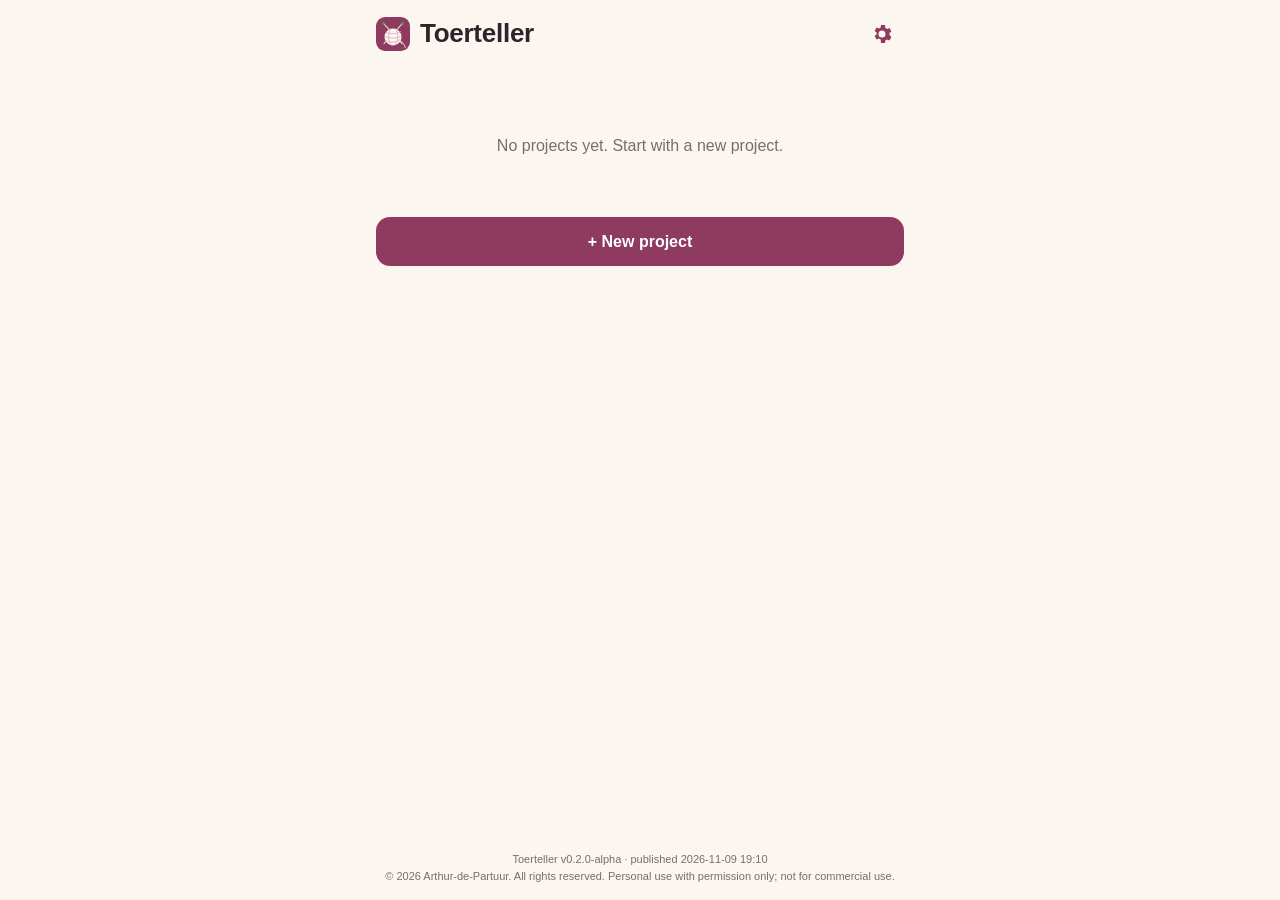
==== index.html @ f9f4dfbb "Toerteller 0.2.0-alpha Languages sorted alphabetically; version, changelog, README and How-To for 0." ====
<!doctype html>
<html lang="nl">
<head>
  <meta charset="utf-8">
  <meta name="viewport" content="width=device-width, initial-scale=1, viewport-fit=cover">
  <title>Toerteller</title>
  <meta name="description" content="Toerteller: tel je toeren tijdens het breien.">
  <meta name="theme-color" content="#8E3B5F">
  <meta name="apple-mobile-web-app-capable" content="yes">
  <meta name="mobile-web-app-capable" content="yes">
  <meta name="apple-mobile-web-app-title" content="Toerteller">
  <meta name="apple-mobile-web-app-status-bar-style" content="default">
  <link rel="manifest" href="manifest.webmanifest">
  <link rel="icon" href="icons/icon.svg" type="image/svg+xml">
  <link rel="apple-touch-icon" href="icons/apple-touch-icon.png">
  <link rel="stylesheet" href="css/style.css">
</head>
<body>
  <div id="app">
    <!-- Home: list of projects -->
    <section id="view-home" class="view" hidden>
      <header class="topbar">
        <h1 class="brand"><img src="icons/icon.svg" alt="" class="brand-icon"> Toerteller</h1>
        <button class="icon-btn" id="btn-settings" data-i18n-aria="settings" aria-label="Instellingen">
          <svg viewBox="0 0 24 24" aria-hidden="true"><path d="M12 15.5a3.5 3.5 0 1 1 0-7 3.5 3.5 0 0 1 0 7Zm7.4-2.5a7.6 7.6 0 0 0 0-2l2-1.6-2-3.4-2.4 1a7.5 7.5 0 0 0-1.7-1L15 3h-4l-.3 2.5a7.5 7.5 0 0 0-1.7 1l-2.4-1-2 3.4 2 1.6a7.6 7.6 0 0 0 0 2l-2 1.6 2 3.4 2.4-1a7.5 7.5 0 0 0 1.7 1L11 21h4l.3-2.5a7.5 7.5 0 0 0 1.7-1l2.4 1 2-3.4Z"/></svg>
        </button>
      </header>

      <div id="install-hint" class="banner" hidden></div>
      <div id="backup-hint" class="banner banner-soft" hidden></div>

      <div class="totals" id="home-totals"></div>

      <ul class="project-list" id="project-list"></ul>
      <p class="empty" id="home-empty" hidden data-i18n="emptyProjects"></p>

      <button class="btn btn-primary btn-block" id="btn-new" data-i18n="newProject"></button>
      <footer class="footer" data-footer></footer>
    </section>

    <!-- One project: its parts -->
    <section id="view-parts" class="view" hidden>
      <header class="topbar">
        <button class="icon-btn" id="btn-parts-back" data-i18n-aria="back" aria-label="Terug">
          <svg viewBox="0 0 24 24" aria-hidden="true"><path d="M15.5 4 7.5 12l8 8" fill="none" stroke="currentColor" stroke-width="2.4" stroke-linecap="round" stroke-linejoin="round"/></svg>
        </button>
        <h1 class="title" id="pp-name"></h1>
        <button class="icon-btn" id="btn-project-edit" data-i18n-aria="edit" aria-label="Bewerken">
          <svg viewBox="0 0 24 24" aria-hidden="true"><path d="M4 20h4L19 9l-4-4L4 16v4Zm11-17 4 4 1.5-1.5a1.4 1.4 0 0 0 0-2L18.5 1.5a1.4 1.4 0 0 0-2 0L15 3Z"/></svg>
        </button>
      </header>
      <div class="totals" id="pp-totals"></div>
      <ul class="project-list" id="part-list"></ul>
      <button class="btn btn-primary btn-block" id="btn-add-part" data-i18n="addPart"></button>
      <button class="btn btn-ghost btn-block" id="btn-reorder" data-i18n="reorder"></button>
      <footer class="footer" data-footer></footer>
    </section>

    <!-- Counter for one part -->
    <section id="view-project" class="view" hidden>
      <header class="topbar">
        <button class="icon-btn" id="btn-back" data-i18n-aria="back" aria-label="Terug">
          <svg viewBox="0 0 24 24" aria-hidden="true"><path d="M15.5 4 7.5 12l8 8" fill="none" stroke="currentColor" stroke-width="2.4" stroke-linecap="round" stroke-linejoin="round"/></svg>
        </button>
        <div class="title-wrap"><h1 class="title" id="p-name"></h1><div class="subtitle" id="p-project"></div></div>
        <button class="icon-btn" id="btn-edit" data-i18n-aria="edit" aria-label="Bewerken">
          <svg viewBox="0 0 24 24" aria-hidden="true"><path d="M4 20h4L19 9l-4-4L4 16v4Zm11-17 4 4 1.5-1.5a1.4 1.4 0 0 0 0-2L18.5 1.5a1.4 1.4 0 0 0-2 0L15 3Z"/></svg>
        </button>
      </header>

      <button class="counter" id="btn-plus" aria-live="polite">
        <span class="counter-label" data-i18n="row"></span>
        <span class="counter-value" id="p-count">0</span>
        <span class="counter-sub" id="p-target"></span>
        <span class="counter-hint" data-i18n="tapToAdd"></span>
      </button>

      <button class="link-btn" id="p-set-target" type="button" hidden data-i18n="setTarget"></button>
      <div class="progress" id="p-progress" hidden><div class="progress-bar" id="p-progress-bar"></div></div>

      <div class="repeat" id="p-repeat" hidden></div>

      <div class="idle-banner" id="idle-banner" role="alert" hidden></div>

      <div class="row-actions">
        <button class="btn btn-ghost" id="btn-minus" data-i18n="undo"></button>
        <div class="timer">
          <span class="timer-label" data-i18n="thisRow"></span>
          <span class="timer-value" id="p-timer">0:00</span>
        </div>
        <button class="btn btn-ghost" id="btn-timer" data-i18n="pause"></button>
      </div>
      <button class="btn btn-ghost btn-block" id="btn-finish" type="button"></button>

      <details class="stats-box" id="p-stats-box">
        <summary data-i18n="statsTitle"></summary>
        <dl class="stats" id="p-stats"></dl>
      </details>

      <label class="notes">
        <span data-i18n="notes"></span>
        <textarea id="p-notes" rows="4" data-i18n-placeholder="notesPlaceholder"></textarea>
      </label>
      <footer class="footer" data-footer></footer>
    </section>

    <!-- New project / edit project -->
    <section id="view-newproject" class="view" hidden>
      <header class="topbar">
        <button class="icon-btn" id="btn-np-cancel" data-i18n-aria="back" aria-label="Terug">
          <svg viewBox="0 0 24 24" aria-hidden="true"><path d="M15.5 4 7.5 12l8 8" fill="none" stroke="currentColor" stroke-width="2.4" stroke-linecap="round" stroke-linejoin="round"/></svg>
        </button>
        <h1 class="title" id="np-title"></h1>
        <span class="icon-btn-spacer"></span>
      </header>
      <form id="np-form" class="form" autocomplete="off">
        <label><span data-i18n="projectName"></span>
          <input type="text" id="np-name" required maxlength="60" data-i18n-placeholder="namePlaceholder"></label>
        <div id="np-type-wrap">
          <div class="field-label" data-i18n="projectType"></div>
          <div class="type-grid" id="np-types"></div>
        </div>
        <div id="np-parts-wrap">
          <div class="field-label" data-i18n="partsToKnit"></div>
          <small class="help" data-i18n="partsHelp"></small>
          <label class="check-row" id="np-pair-row"><input type="checkbox" id="np-pair"> <span data-i18n="pairHelp"></span></label>
          <ul class="check-list" id="np-parts"></ul>
          <div class="add-row">
            <input type="text" id="np-custom" maxlength="60" data-i18n-placeholder="customPart">
            <button type="button" class="btn btn-ghost" id="np-custom-add" data-i18n="add"></button>
          </div>
        </div>
        <button type="submit" class="btn btn-primary btn-block" id="np-submit"></button>
        <button type="button" class="btn btn-danger btn-block" id="btn-delete-project" data-i18n="deleteProject"></button>
      </form>
    </section>

    <!-- New / edit part -->
    <section id="view-edit" class="view" hidden>
      <header class="topbar">
        <button class="icon-btn" id="btn-edit-cancel" data-i18n-aria="back" aria-label="Terug">
          <svg viewBox="0 0 24 24" aria-hidden="true"><path d="M15.5 4 7.5 12l8 8" fill="none" stroke="currentColor" stroke-width="2.4" stroke-linecap="round" stroke-linejoin="round"/></svg>
        </button>
        <h1 class="title" id="edit-title"></h1>
        <span class="icon-btn-spacer"></span>
      </header>
      <form id="edit-form" class="form" autocomplete="off">
        <div id="f-suggest-wrap">
          <div class="field-label" data-i18n="suggestions"></div>
          <div class="chips" id="f-suggest"></div>
        </div>
        <label><span data-i18n="partName"></span>
          <input type="text" id="f-name" required maxlength="60" data-i18n-placeholder="partPlaceholder"></label>
        <label><span data-i18n="target"></span>
          <input type="number" id="f-target" min="0" max="99999" inputmode="numeric" data-i18n-placeholder="optional">
          <small data-i18n="targetHelp"></small></label>
        <label><span data-i18n="repeat"></span>
          <input type="number" id="f-repeat" min="0" max="9999" inputmode="numeric" data-i18n-placeholder="optional">
          <small data-i18n="repeatHelp"></small></label>
        <label id="f-count-wrap"><span data-i18n="currentRow"></span>
          <input type="number" id="f-count" min="0" max="99999" inputmode="numeric">
          <small data-i18n="currentRowHelp"></small></label>
        <label class="check-row" id="f-done-wrap"><input type="checkbox" id="f-done"> <span data-i18n="partDone"></span></label>
        <button type="submit" class="btn btn-primary btn-block" data-i18n="save"></button>
        <button type="button" class="btn btn-ghost btn-block" id="btn-copy-part" data-i18n="copyPart"></button>
        <button type="button" class="btn btn-danger btn-block" id="btn-delete" data-i18n="deletePart"></button>
      </form>
    </section>

    <!-- Settings -->
    <section id="view-settings" class="view" hidden>
      <header class="topbar">
        <button class="icon-btn" id="btn-settings-back" data-i18n-aria="back" aria-label="Terug">
          <svg viewBox="0 0 24 24" aria-hidden="true"><path d="M15.5 4 7.5 12l8 8" fill="none" stroke="currentColor" stroke-width="2.4" stroke-linecap="round" stroke-linejoin="round"/></svg>
        </button>
        <h1 class="title" data-i18n="settings"></h1>
        <span class="icon-btn-spacer"></span>
      </header>

      <div class="card">
        <label class="select-row"><span class="select-title" data-i18n="language"></span>
          <select id="set-lang">
            <option value="auto" data-i18n="automatic"></option>
            <option value="da">Dansk</option>
            <option value="de">Deutsch</option>
            <option value="en">English</option>
            <option value="nl">Nederlands</option>
            <option value="no">Norsk</option>
            <option value="sv">Svenska</option>
          </select>
        </label>
      </div>

      <div class="card">
        <h2 data-i18n="colours"></h2>
        <div class="segmented" id="set-theme">
          <button data-value="auto" data-i18n="automatic"></button>
          <button data-value="light" data-i18n="light"></button>
          <button data-value="dark" data-i18n="dark"></button>
        </div>
      </div>

      <div class="card">
        <label class="switch-row">
          <span><strong data-i18n="keepAwake"></strong><small data-i18n="keepAwakeHelp"></small></span>
          <input type="checkbox" id="set-wake" class="switch">
        </label>
      </div>

      <div class="card">
        <h2 data-i18n="idleTitle"></h2>
        <p class="muted" data-i18n="idleHelp"></p>
        <label class="select-row"><span data-i18n="idleRemind"></span>
          <select id="set-idle-remind">
            <option value="0" data-i18n="off"></option>
            <option value="2">2 min</option><option value="3">3 min</option><option value="5">5 min</option>
            <option value="10">10 min</option><option value="15">15 min</option><option value="20">20 min</option><option value="30">30 min</option>
          </select></label>
        <div id="idle-details">
          <label class="select-row"><span data-i18n="idlePause"></span>
            <select id="set-idle-pause">
              <option value="0" data-i18n="never"></option>
              <option value="1">1 min</option><option value="2">2 min</option><option value="5">5 min</option>
              <option value="10">10 min</option><option value="15">15 min</option>
            </select></label>
          <label class="check-row"><input type="checkbox" id="set-idle-flash"> <span data-i18n="idleFlash"></span></label>
          <label class="check-row"><input type="checkbox" id="set-idle-sound"> <span data-i18n="idleSound"></span></label>
          <label class="check-row" id="set-idle-vibrate-row"><input type="checkbox" id="set-idle-vibrate"> <span data-i18n="idleVibrate"></span></label>
        </div>
      </div>

      <div class="card">
        <h2 data-i18n="backup"></h2>
        <p class="muted" data-i18n="backupHelp"></p>
        <p class="muted" id="last-backup"></p>
        <button class="btn btn-primary btn-block" id="btn-export" data-i18n="export"></button>
        <label class="btn btn-ghost btn-block file-btn">
          <span data-i18n="import"></span>
          <input type="file" id="file-import" accept=".json,application/json" hidden>
        </label>
      </div>

      <div class="card">
        <h2 data-i18n="updates"></h2>
        <label class="switch-row">
          <span><strong data-i18n="autoUpdate"></strong><small data-i18n="autoUpdateHelp"></small></span>
          <input type="checkbox" id="set-autoupdate" class="switch">
        </label>
        <p class="muted update-line"><span data-i18n="thisVersion"></span> <b id="update-version"></b></p>
        <button class="btn btn-ghost btn-block" id="btn-check-update" data-i18n="checkNow"></button>
        <p class="muted" id="update-status" role="status"></p>
      </div>

      <div class="card">
        <h2 data-i18n="help"></h2>
        <p><a href="https://github.com/Arthur-de-Partuur/Toerteller/blob/main/docs/HOW-TO.md" target="_blank" rel="noopener" data-i18n="howTo"></a></p>
      </div>
      <footer class="footer" data-footer></footer>
    </section>
  </div>

  <div class="toast" id="toast" role="status" hidden></div>

  <div class="sheet" id="sheet" hidden>
    <div class="sheet-panel" role="dialog" aria-modal="true" aria-labelledby="sheet-title">
      <div class="sheet-title" id="sheet-title"></div>
      <p class="sheet-message" id="sheet-message" hidden></p>
      <div class="sheet-actions" id="sheet-actions"></div>
      <button class="sheet-btn sheet-cancel" id="sheet-cancel" type="button" data-i18n="cancel"></button>
    </div>
  </div>

  <script src="js/channel.js"></script>
  <script src="js/version.js"></script>
  <script src="js/i18n.js"></script>
  <script src="js/lang/da.js"></script>
  <script src="js/lang/de.js"></script>
  <script src="js/lang/no.js"></script>
  <script src="js/lang/sv.js"></script>
  <script src="js/templates.js"></script>
  <script src="js/store.js"></script>
  <script src="js/app.js"></script>
</body>
</html>
---- css/style.css ----
/* Toerteller look and feel. Colours are tokens; dark mode redefines them. */
:root {
  --bg: #FBF6F0;          /* warm cream */
  --surface: #FFFFFF;
  --surface-2: #F3EAE1;
  --text: #2E2329;
  --muted: #7B6B72;
  --line: #E6D9CE;
  --primary: #8E3B5F;     /* berry wool */
  --primary-ink: #FFFFFF;
  --primary-soft: #F4E1E9;
  --accent: #5E8C6A;      /* sage */
  --accent-soft: #E3EEE5;
  --accent-ink: #FFFFFF;
  --danger: #B3261E;
  --radius: 18px;
  --shadow: 0 2px 10px rgba(80, 40, 60, .08);
  color-scheme: light;
}
@media (prefers-color-scheme: dark) {
  :root:not([data-theme="light"]) {
    --bg: #1E1A1D; --surface: #2A2428; --surface-2: #342C31; --text: #F4ECEF; --muted: #B5A6AD;
    --line: #43383E; --primary: #E08AAE; --primary-ink: #2A1420; --primary-soft: #4A2A38;
    --accent: #8DC09A; --accent-soft: #2C3B30; --accent-ink: #13261A; --danger: #F2847B; --shadow: none; color-scheme: dark;
  }
}
:root[data-theme="dark"] {
  --bg: #1E1A1D; --surface: #2A2428; --surface-2: #342C31; --text: #F4ECEF; --muted: #B5A6AD;
  --line: #43383E; --primary: #E08AAE; --primary-ink: #2A1420; --primary-soft: #4A2A38;
  --accent: #8DC09A; --accent-soft: #2C3B30; --accent-ink: #13261A; --danger: #F2847B; --shadow: none; color-scheme: dark;
}

* { box-sizing: border-box; }
html { -webkit-text-size-adjust: 100%; }
body {
  margin: 0; background: var(--bg); color: var(--text);
  font: 16px/1.45 -apple-system, BlinkMacSystemFont, "SF Pro Rounded", "Segoe UI", Roboto, Arial, sans-serif;
  -webkit-tap-highlight-color: transparent;
}
button, input, textarea { font: inherit; color: inherit; }
button { touch-action: manipulation; cursor: pointer; }
a { color: var(--primary); }

.view {
  max-width: 560px; margin: 0 auto;
  padding: calc(env(safe-area-inset-top) + 8px) calc(env(safe-area-inset-right) + 16px) calc(env(safe-area-inset-bottom) + 16px) calc(env(safe-area-inset-left) + 16px);
  min-height: 100dvh; display: flex; flex-direction: column; gap: 14px;
}
.view[hidden] { display: none; }

/* top bar */
.topbar { display: flex; align-items: center; gap: 8px; min-height: 52px; }
.brand { display: flex; align-items: center; gap: 10px; font-size: 26px; margin: 0; flex: 1; letter-spacing: -.01em; }
.brand-icon { width: 34px; height: 34px; border-radius: 9px; }
.title { flex: 1; margin: 0; font-size: 20px; text-align: center; white-space: nowrap; overflow: hidden; text-overflow: ellipsis; }
.icon-btn, .icon-btn-spacer { width: 44px; height: 44px; flex: none; }
.icon-btn { border: 0; background: transparent; border-radius: 12px; display: grid; place-items: center; color: var(--primary); }
.icon-btn svg { width: 24px; height: 24px; fill: currentColor; }
.icon-btn:active { background: var(--primary-soft); }

/* buttons */
.btn {
  border: 0; border-radius: 14px; padding: 13px 18px; font-weight: 600; min-height: 48px;
  background: var(--surface-2); color: var(--text); display: inline-flex; align-items: center; justify-content: center; text-align: center;
}
.btn:disabled { opacity: .4; }
.btn-primary { background: var(--primary); color: var(--primary-ink); }
.btn-ghost { background: var(--surface); border: 1px solid var(--line); }
.btn-danger { background: transparent; color: var(--danger); }
.btn-block { width: 100%; }
.btn-small { min-height: 36px; padding: 6px 12px; font-size: 14px; border-radius: 10px; background: var(--surface); flex: none; }
.btn:active { transform: scale(.98); }
.file-btn { cursor: pointer; margin-top: 8px; }

/* banners */
.banner { display: flex; gap: 10px; align-items: center; background: var(--primary-soft); border-radius: 14px; padding: 12px 14px; font-size: 14px; }
.banner span { flex: 1; }
.banner-soft { background: var(--accent-soft); }
.banner[hidden] { display: none; }

/* home */
.totals { color: var(--muted); font-size: 14px; }
.totals[hidden] { display: none; }
.project-list { list-style: none; margin: 0; padding: 0; display: grid; gap: 10px; }
.project-card {
  display: grid; grid-template-columns: 64px 1fr; grid-template-rows: auto auto auto; column-gap: 14px;
  background: var(--surface); border-radius: var(--radius); padding: 14px 16px; text-decoration: none; color: var(--text);
  box-shadow: var(--shadow); border: 1px solid var(--line);
}
.project-card:active { background: var(--surface-2); }
.pc-count { grid-row: 1 / span 3; align-self: center; text-align: center; font-size: 30px; font-weight: 700; color: var(--primary); font-variant-numeric: tabular-nums; }
.pc-name { font-weight: 600; font-size: 17px; overflow: hidden; text-overflow: ellipsis; white-space: nowrap; }
.pc-meta { color: var(--muted); font-size: 14px; }
.pc-bar { height: 6px; background: var(--surface-2); border-radius: 3px; margin-top: 8px; overflow: hidden; }
.pc-bar span { display: block; height: 100%; background: var(--accent); border-radius: 3px; }
.empty { color: var(--muted); text-align: center; padding: 30px 10px; }
.empty[hidden] { display: none; }

/* counter */
.counter {
  border: 0; width: 100%; min-height: 42dvh; border-radius: 28px; background: var(--primary); color: var(--primary-ink);
  display: flex; flex-direction: column; align-items: center; justify-content: center; gap: 2px; padding: 20px;
  box-shadow: 0 8px 24px rgba(142, 59, 95, .25); user-select: none; -webkit-user-select: none;
}
.counter:active { filter: brightness(1.08); }
.counter.bump .counter-value { animation: bump .28s ease-out; }
@keyframes bump { 0% { transform: scale(1); } 40% { transform: scale(1.14); } 100% { transform: scale(1); } }
.counter-label { font-size: 18px; opacity: .85; text-transform: uppercase; letter-spacing: .12em; }
.counter-value { font-size: clamp(96px, 32vw, 160px); font-weight: 700; line-height: 1; font-variant-numeric: tabular-nums; }
.counter-sub { font-size: 20px; opacity: .9; min-height: 1.2em; }
.counter-hint { font-size: 13px; opacity: .7; margin-top: 8px; }

.progress { height: 10px; background: var(--surface-2); border-radius: 5px; overflow: hidden; }
.progress[hidden] { display: none; }
.progress-bar { height: 100%; background: var(--accent); border-radius: 5px; transition: width .3s; }

.repeat { text-align: center; font-weight: 600; background: var(--accent-soft); color: var(--text); border-radius: 14px; padding: 10px; }
.repeat.repeat-end { background: var(--accent); color: var(--accent-ink); }
.repeat[hidden] { display: none; }

.row-actions { display: grid; grid-template-columns: 1fr auto 1fr; align-items: center; gap: 10px; }
.timer { display: flex; flex-direction: column; align-items: center; min-width: 96px; }
.timer-label { font-size: 12px; color: var(--muted); text-transform: uppercase; letter-spacing: .08em; }
.timer-value { font-size: 28px; font-weight: 700; font-variant-numeric: tabular-nums; }
.timer-value.paused { color: var(--muted); }
#btn-timer.is-paused { background: var(--accent); color: var(--accent-ink); border-color: transparent; }

.stats { margin: 0; display: grid; grid-template-columns: 1fr 1fr; gap: 8px; }
.stats div { background: var(--surface); border: 1px solid var(--line); border-radius: 14px; padding: 10px 12px; }
.stats dt { font-size: 12px; color: var(--muted); }
.stats dd { margin: 2px 0 0; font-weight: 600; }

.notes { display: grid; gap: 6px; font-weight: 600; }
textarea, input[type="text"], input[type="number"] {
  width: 100%; border: 1px solid var(--line); background: var(--surface); border-radius: 12px; padding: 12px; font-size: 16px; font-weight: 400;
}
textarea:focus, input:focus { outline: 2px solid var(--primary); outline-offset: 0; border-color: transparent; }

/* forms and settings */
.form { display: grid; gap: 16px; }
.form label { display: grid; gap: 6px; font-weight: 600; }
.form label[hidden] { display: none; }
.form small, .switch-row small { font-weight: 400; color: var(--muted); font-size: 13px; display: block; }
.btn[hidden] { display: none; }
.card { background: var(--surface); border: 1px solid var(--line); border-radius: var(--radius); padding: 16px; }
.card h2 { font-size: 16px; margin: 0 0 10px; }
.card p { margin: 0 0 10px; }
.muted { color: var(--muted); font-size: 14px; }
.segmented { display: grid; grid-auto-flow: column; grid-auto-columns: 1fr; background: var(--surface-2); border-radius: 12px; padding: 3px; }
.segmented button { border: 0; background: transparent; border-radius: 10px; padding: 9px 4px; font-size: 14px; }
.segmented button.active { background: var(--surface); box-shadow: var(--shadow); font-weight: 600; color: var(--primary); }
.switch-row { display: flex; align-items: center; gap: 12px; justify-content: space-between; }
.switch { appearance: none; -webkit-appearance: none; width: 52px; height: 32px; border-radius: 16px; background: var(--line); position: relative; flex: none; transition: background .2s; }
.switch::after { content: ""; position: absolute; top: 3px; left: 3px; width: 26px; height: 26px; border-radius: 50%; background: #fff; transition: transform .2s; box-shadow: 0 1px 3px rgba(0,0,0,.25); }
.switch:checked { background: var(--accent); }
.switch:checked::after { transform: translateX(20px); }

/* inactivity reminder */
.idle-banner { background: var(--primary); color: var(--primary-ink); border-radius: 14px; padding: 12px 14px; font-weight: 600; text-align: center; }
.idle-banner[hidden] { display: none; }
body.idle-alert .counter { animation: idle-flash 1s ease-in-out infinite; }
body.idle-alert .idle-banner { animation: idle-flash 1s ease-in-out infinite; }
@keyframes idle-flash { 0%, 100% { filter: none; } 50% { filter: brightness(1.35) saturate(1.2); box-shadow: 0 0 0 6px var(--accent); } }
@media (prefers-reduced-motion: reduce) { body.idle-alert .counter, body.idle-alert .idle-banner { animation-duration: 2.5s; } }
.select-row, .check-row { display: flex; align-items: center; justify-content: space-between; gap: 12px; padding: 8px 0; }
.check-row { justify-content: flex-start; }
.check-row input { width: 22px; height: 22px; accent-color: var(--accent); }
.check-row[hidden], #idle-details[hidden] { display: none; }
select { font: inherit; color: var(--text); background: var(--surface-2); border: 1px solid var(--line); border-radius: 10px; padding: 8px 10px; }

#update-status:empty { display: none; }
.update-line { margin: 12px 0 10px; }

/* project form, parts */
.title-wrap { flex: 1; min-width: 0; text-align: center; }
.title-wrap .title { display: block; }
.subtitle { font-size: 13px; color: var(--muted); white-space: nowrap; overflow: hidden; text-overflow: ellipsis; }
.field-label { font-weight: 600; margin-bottom: 6px; }
.help { display: block; color: var(--muted); font-size: 13px; margin-bottom: 6px; }
.type-grid { display: grid; grid-template-columns: repeat(3, 1fr); gap: 8px; }
.type-btn { border: 1px solid var(--line); background: var(--surface); border-radius: 14px; padding: 10px 4px; display: flex; flex-direction: column; align-items: center; gap: 4px; font-size: 13px; min-height: 72px; }
.type-btn .type-icon { font-size: 24px; line-height: 1; }
.type-btn.active { border-color: var(--primary); background: var(--primary-soft); font-weight: 600; }
.check-list { list-style: none; margin: 0; padding: 0; background: var(--surface); border: 1px solid var(--line); border-radius: 14px; }
.check-list li { display: flex; align-items: center; padding: 2px 12px; border-bottom: 1px solid var(--line); }
.check-list li:last-child { border-bottom: 0; }
.check-list .check-row { flex: 1; font-weight: 400; }
.remove-btn { background: transparent; color: var(--muted); }
.add-row { display: flex; gap: 8px; margin-top: 8px; }
.add-row input { flex: 1; }
.chips { display: flex; flex-wrap: wrap; gap: 8px; }
.chip { border: 1px solid var(--line); background: var(--surface); border-radius: 999px; padding: 8px 12px; font-size: 14px; }
.chip:active { background: var(--primary-soft); }
.form .check-row { display: flex; font-weight: 600; }
.part-item { display: flex; align-items: center; gap: 8px; }
.part-item > .project-card { flex: 1; min-width: 0; }
.part-item.is-done .pc-count { color: var(--accent); }
.part-item.is-done .project-card { opacity: .75; }
.move-btns { display: flex; flex-direction: column; gap: 6px; }
.move-btns .btn { min-width: 44px; }
.counter.is-done { background: var(--accent); }
#np-pair-row[hidden], #f-suggest-wrap[hidden], #np-type-wrap[hidden], #np-parts-wrap[hidden], #f-done-wrap[hidden] { display: none; }
.totals { line-height: 1.4; }

/* test copy (…/dev/): visible stripe so it's never mixed up with the real app */
body.channel-dev::before { content: "TEST"; position: fixed; top: env(safe-area-inset-top); left: 50%; transform: translateX(-50%); background: #E07B00; color: #fff; font-size: 11px; font-weight: 700; letter-spacing: .1em; padding: 2px 10px; border-radius: 0 0 8px 8px; z-index: 20; }

/* list items with swipe and options */
.item { position: relative; list-style: none; }
.item-front { position: relative; display: flex; align-items: stretch; background: var(--bg); transition: transform .2s ease; z-index: 1; touch-action: pan-y; -webkit-user-select: none; user-select: none; -webkit-touch-callout: none; }
.item-front > .project-card { flex: 1; min-width: 0; padding-right: 48px; }
.more-btn { position: absolute; right: 4px; top: 50%; transform: translateY(-50%); width: 44px; height: 44px; border: 0; background: transparent; color: var(--muted); font-size: 22px; border-radius: 12px; }
.more-btn:active { background: var(--surface-2); }
.item-back { position: absolute; inset: 0; display: flex; justify-content: flex-end; align-items: stretch; border-radius: var(--radius); background: var(--danger); overflow: hidden; }
.swipe-del { border: 0; background: transparent; color: #fff; font-weight: 700; font-size: 15px; width: 116px; }
.item:not(.swiped):not(.swiping) .item-back { visibility: hidden; }
.part-item.item { display: block; }

.sheet { position: fixed; inset: 0; background: rgba(20, 10, 15, .45); z-index: 30; display: flex; align-items: flex-end; justify-content: center; }
.sheet[hidden] { display: none; }
.sheet-panel { width: 100%; max-width: 560px; background: var(--surface); border-radius: 20px 20px 0 0; padding: 14px 16px calc(env(safe-area-inset-bottom) + 14px); display: grid; gap: 8px; transform: translateY(20px); opacity: 0; transition: transform .18s ease, opacity .18s ease; }
.sheet.open .sheet-panel { transform: none; opacity: 1; }
.sheet-title { text-align: center; color: var(--muted); font-size: 14px; padding: 4px 0 6px; white-space: nowrap; overflow: hidden; text-overflow: ellipsis; }
.sheet-actions { display: grid; gap: 8px; max-height: 60dvh; overflow-y: auto; }
.sheet-message { margin: 0 0 4px; text-align: center; font-size: 18px; font-weight: 600; }
.sheet-message[hidden] { display: none; }
.sheet-heading { font-size: 13px; color: var(--muted); font-weight: 600; margin: 6px 2px 0; }
.sheet-btn.primary { background: var(--primary); color: var(--primary-ink); }
.sheet-btn { border: 0; border-radius: 14px; min-height: 50px; background: var(--surface-2); font-weight: 600; font-size: 16px; }
.sheet-btn.danger { color: var(--danger); }
.sheet-cancel { background: transparent; border: 1px solid var(--line); }

.toast { display: flex; align-items: center; gap: 12px; }
.toast-btn { border: 0; background: transparent; color: var(--primary-soft); font-weight: 700; text-decoration: underline; padding: 4px; }
.mini-num { width: 84px !important; flex: none; padding: 8px !important; font-size: 15px !important; margin-left: 8px; text-align: right; }
.link-btn { border: 0; background: transparent; color: var(--primary); font-weight: 600; padding: 4px; align-self: center; }
.link-btn[hidden] { display: none; }

/* toast */
.toast {
  position: fixed; left: 50%; transform: translateX(-50%); bottom: calc(env(safe-area-inset-bottom) + 20px);
  background: var(--text); color: var(--bg); padding: 10px 16px; border-radius: 12px; font-size: 14px; max-width: calc(100% - 32px); z-index: 10;
}
.toast[hidden] { display: none; }
.toast.clickable { cursor: pointer; text-decoration: underline; }

/* footer */
.footer { margin-top: auto; padding-top: 18px; font-size: 11px; color: var(--muted); text-align: center; line-height: 1.5; }
.select-row .select-title { font-weight: 700; }
.stats-box summary { list-style: none; cursor: pointer; display: flex; align-items: center; gap: 8px; font-weight: 700; font-size: 15px; padding: 6px 2px 10px; -webkit-user-select: none; user-select: none; }
.stats-box summary::-webkit-details-marker { display: none; }
.stats-box summary::after { content: ''; width: 8px; height: 8px; border-right: 2px solid var(--muted); border-bottom: 2px solid var(--muted); transform: rotate(-45deg); margin-left: auto; margin-right: 6px; transition: transform .15s; }
.stats-box[open] summary::after { transform: rotate(45deg); }
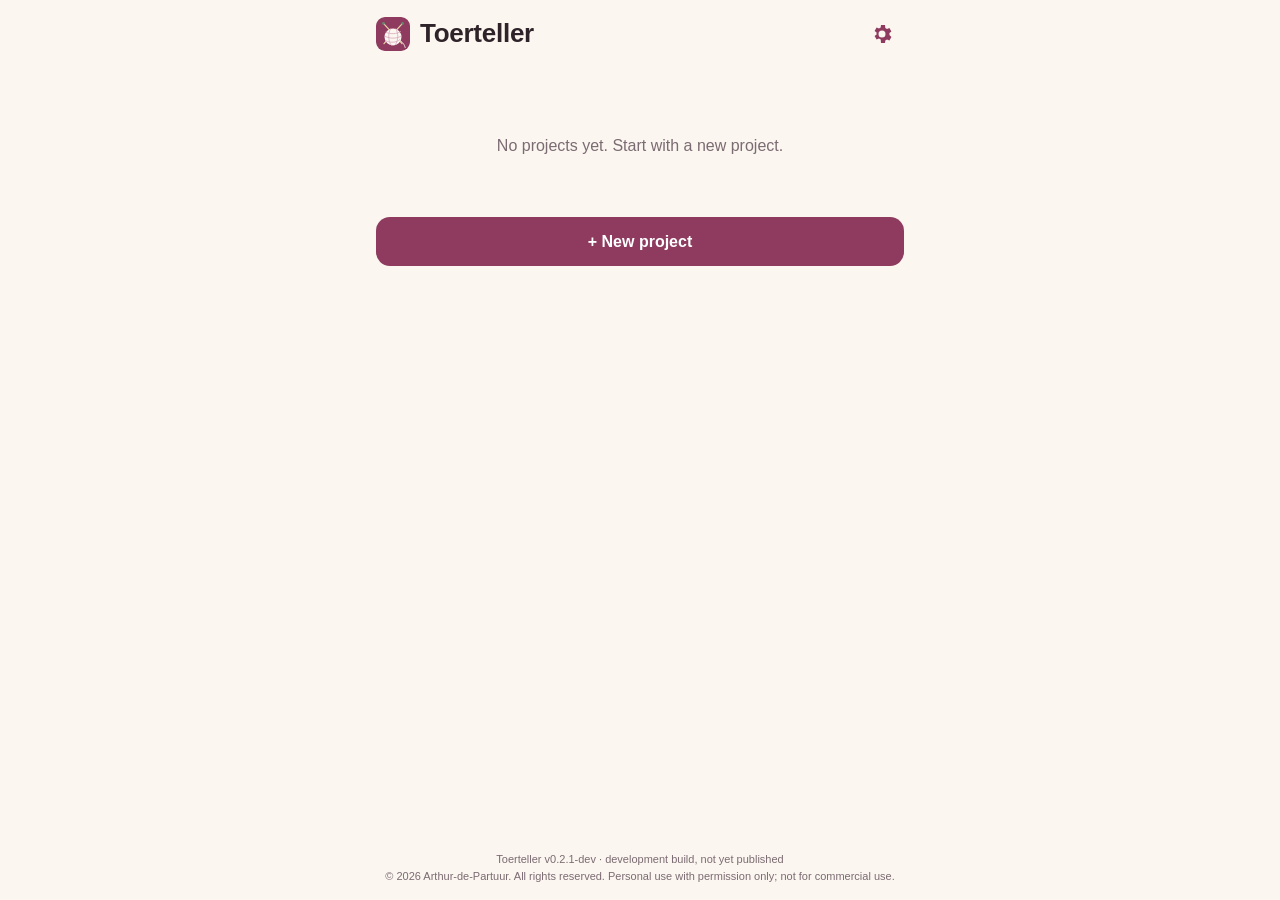
==== commit 501151dc: "Language setting: 'Follow system (phone)' first, then the languages Start 0.2.1-dev.  Co-Authored-By" ====
--- a/index.html
+++ b/index.html
@@ -178,9 +178,9 @@
       </header>
 
       <div class="card">
-        <label class="select-row"><span class="select-title" data-i18n="language"></span>
+        <label class="select-row select-stack"><span class="select-title" data-i18n="language"></span>
           <select id="set-lang">
-            <option value="auto" data-i18n="automatic"></option>
+            <option value="auto" data-i18n="langSystem"></option>
             <option value="da">Dansk</option>
             <option value="de">Deutsch</option>
             <option value="en">English</option>
--- a/css/style.css
+++ b/css/style.css
@@ -251,3 +251,5 @@
 .stats-box summary::-webkit-details-marker { display: none; }
 .stats-box summary::after { content: ''; width: 8px; height: 8px; border-right: 2px solid var(--muted); border-bottom: 2px solid var(--muted); transform: rotate(-45deg); margin-left: auto; margin-right: 6px; transition: transform .15s; }
 .stats-box[open] summary::after { transform: rotate(45deg); }
+.select-stack { flex-direction: column; align-items: stretch; gap: 8px; }
+.select-stack select { width: 100%; max-width: 100%; min-width: 0; }
